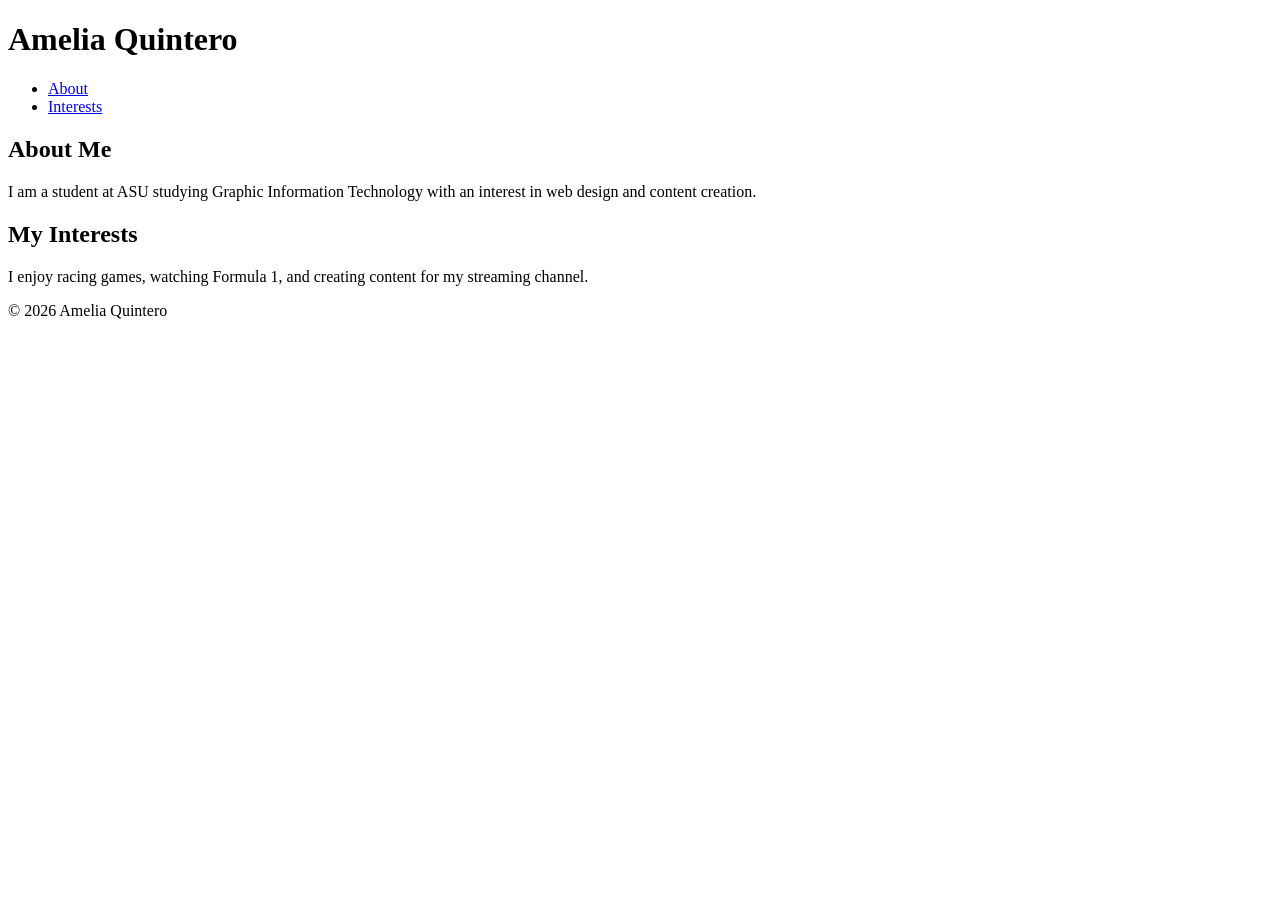
==== index.html @ 93195dd4 "Added semantic HTML and content" ====
<!DOCTYPE html>
<html lang="en">
<head>
    <meta charset="UTF-8">
    <meta name="viewport" content="width=device-width, initial-scale=1.0">
    <link rel="stylesheet" href="style.css" type="text/css">
    <title>Amelia Quintero</title>
</head>
<body>
    <header>
        <h1>Amelia Quintero</h1>
    </header>
    <nav>
        <ul>
          <li><a href="#one">About</a></li>
          <li><a href="#two">Interests</a></li>

        </ul>
    </nav>
    <main>
        <section id="one">
            <h2>About Me</h2>
            <p>I am a student at ASU studying Graphic Information Technology with an interest in web design and content creation.
            </p>
        </section>
        <section id="two">
            <h2>My Interests</h2>
            <p>I enjoy racing games, watching Formula 1, and creating content for my streaming channel.</p>
        </section>
    </main>
    <footer>
      <p>&copy; 2026 Amelia Quintero</p>
    </footer>
</body>
</html>
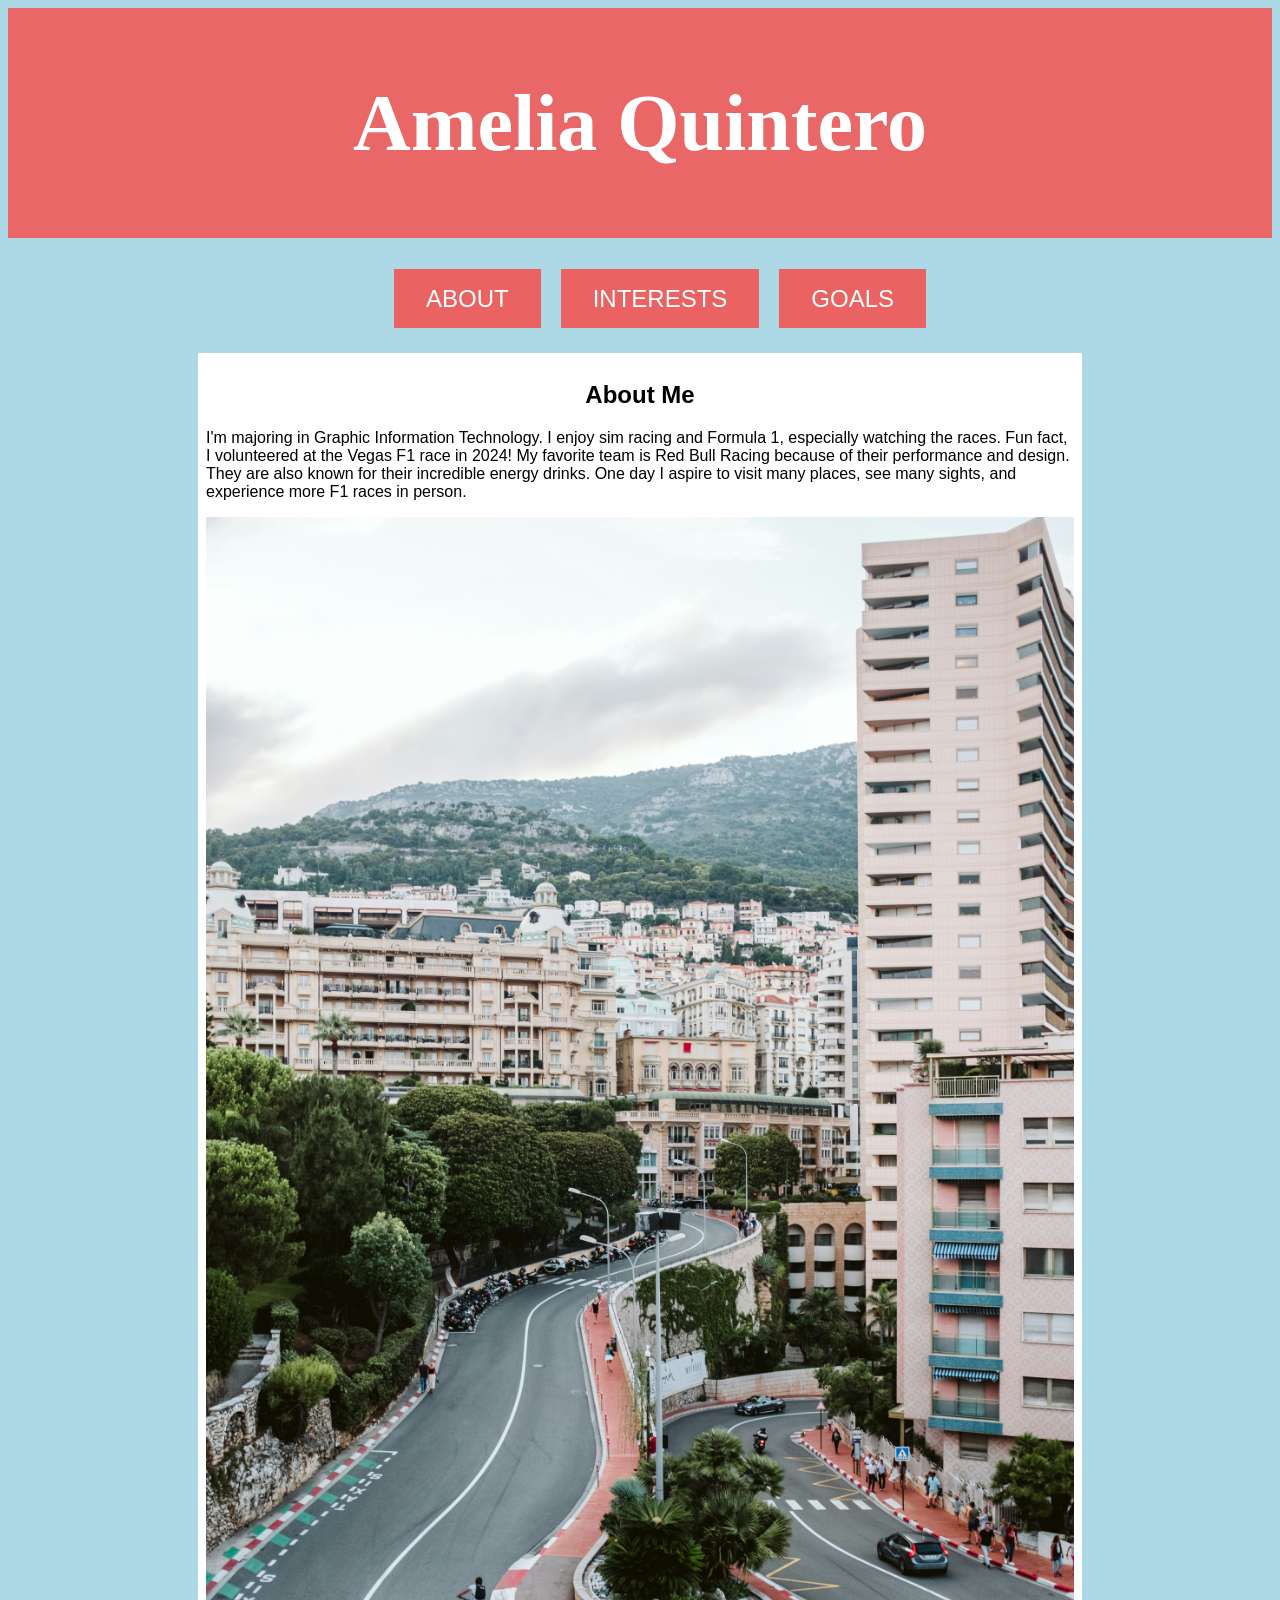
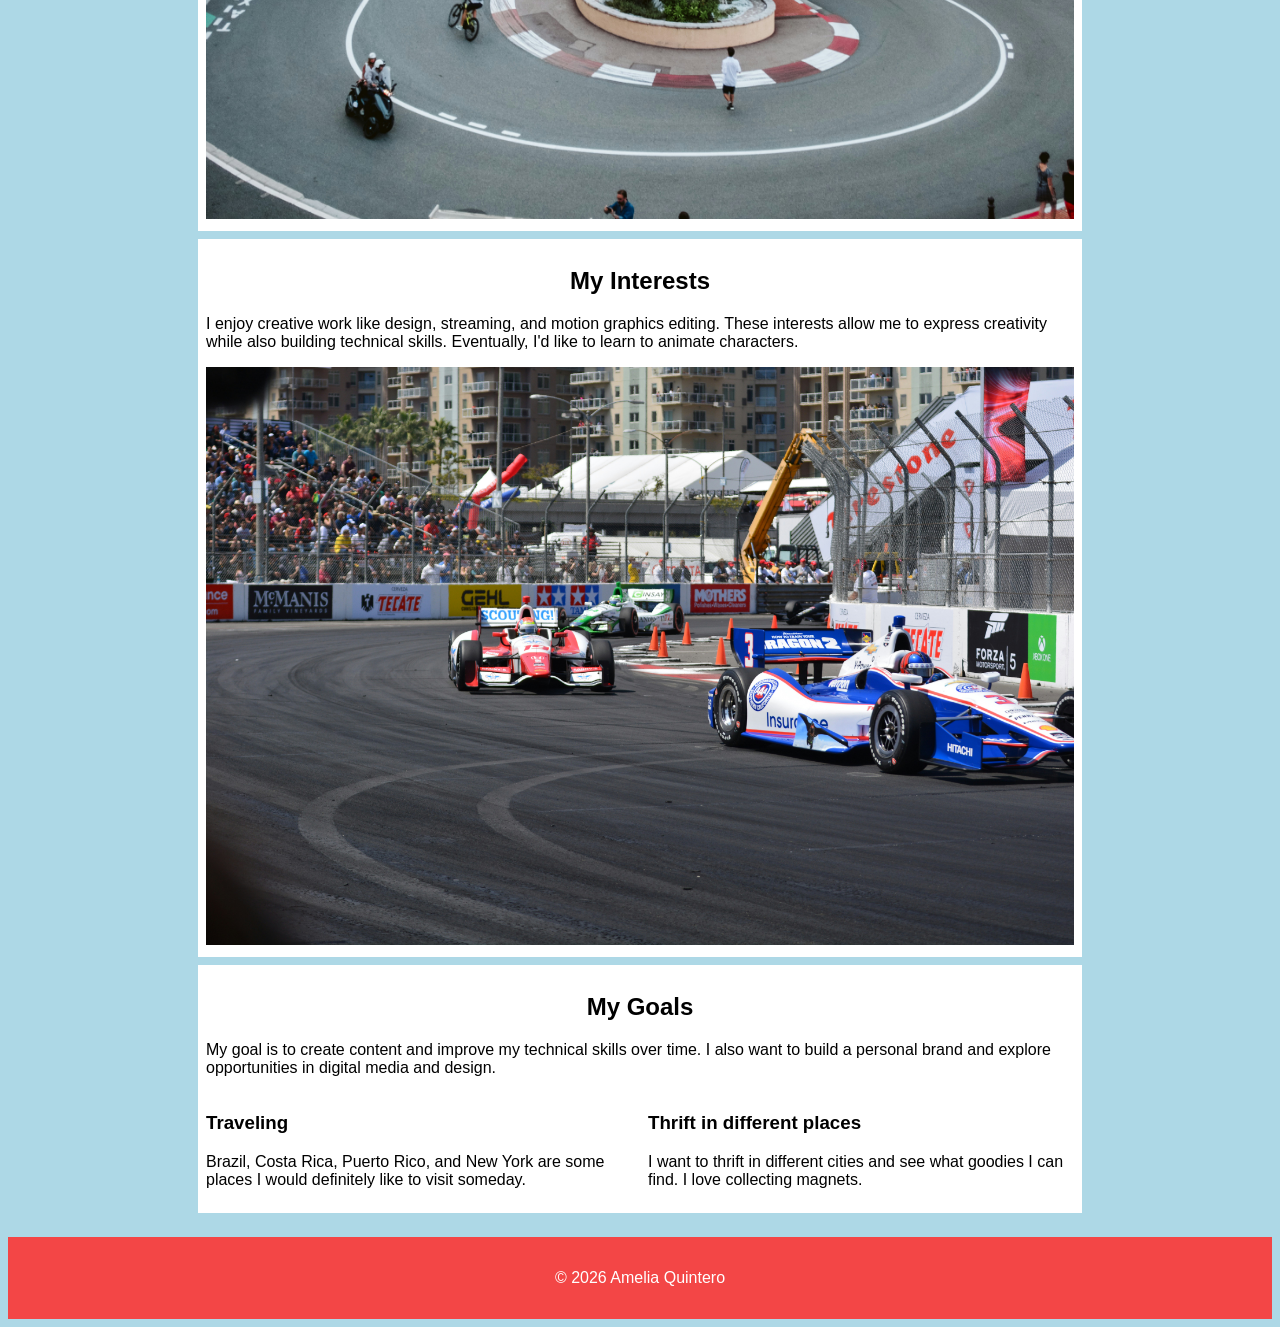
==== commit d912b841: "Final website ready" ====
--- a/index.html
+++ b/index.html
@@ -14,19 +14,40 @@
         <ul>
           <li><a href="#one">About</a></li>
           <li><a href="#two">Interests</a></li>
-
+            <li><a href="#three">Goals</a></li>
         </ul>
     </nav>
     <main>
         <section id="one">
             <h2>About Me</h2>
-            <p>I am a student at ASU studying Graphic Information Technology with an interest in web design and content creation.
-            </p>
+            <p>I'm majoring in Graphic Information Technology.
+      I enjoy sim racing and Formula 1, especially watching the races. Fun fact, I volunteered at the Vegas F1 race in 2024!
+      My favorite team is Red Bull Racing because of their performance and design. They are also known for their incredible energy drinks. One day I aspire to visit many places, see many sights, and experience more F1 races in person.</p>
+                <img src="f1git.jpg" alt="City street circuit with a sharp hairpin turn surrounded by buildings and hills">
         </section>
         <section id="two">
             <h2>My Interests</h2>
-            <p>I enjoy racing games, watching Formula 1, and creating content for my streaming channel.</p>
+            <p> I enjoy creative work like design, streaming, and motion graphics editing. 
+      These interests allow me to express creativity while also building technical skills. Eventually, I'd like to learn to animate characters.</p>
+            <img src="f1.jpg" alt="Open-wheel race cars driving through a street circuit during a race with barriers and spectators nearby">
         </section>
+
+        <section id="three">
+           <h2>My Goals</h2>
+<p>My goal is to create content and improve my technical skills over time. 
+      I also want to build a personal brand and explore opportunities in digital media and design.</p>
+    <div class="card-container">
+      <article class="card">
+        <h3>Traveling</h3>
+        <p>Brazil, Costa Rica, Puerto Rico, and New York are some places I would definitely like to visit someday.</p>
+      </article>
+
+      <article class="card">
+        <h3>Thrift in different places</h3>
+        <p>I want to thrift in different cities and see what goodies I can find. I love collecting magnets.</p>
+      </article>
+    </div>
+</section>
     </main>
     <footer>
       <p>&copy; 2026 Amelia Quintero</p>
--- a/style.css
+++ b/style.css
@@ -0,0 +1,88 @@
+/*CSS written by Amelia Quintero for quintero-4-build project*/
+
+/*Mobile First*/
+body {
+  background-color: lightblue;
+  display: grid;
+  grid-template-columns: 1fr;
+  gap: 1rem;
+  font-family: Trebuchet MS, sans-serif;
+}
+main {
+  max-width: 900px;
+  margin: 0 auto;
+}
+
+h1 {
+  font-family: "Brush Script MT", cursive;
+  font-size: 5rem;
+}
+
+h2 {
+  text-align: center;
+}
+
+header {
+  text-align: center;
+  padding: 1rem;
+  background-color: hsl(0, 75%, 66%);
+  color: white;
+}
+
+nav {
+  margin-top: 15px;
+}
+
+nav ul {
+  display: flex;
+  justify-content: center;
+  gap: 20px;
+  list-style: none;
+}
+
+nav a {
+  text-decoration: none;
+  background-color: #eb6262;
+  padding: 1rem 2rem;
+  color: white;
+  font-size: 1.5rem;
+  text-transform: uppercase;
+}
+
+section {
+  background-color: white;
+  margin: 0.5rem;
+  padding: 0.5rem;
+}
+
+img {
+  max-width: 100%;
+  height: auto;
+}
+
+footer {
+  text-align: center;
+  padding: 1rem;
+  background-color: #f34646;
+  color: white;
+}
+
+.card-container {
+  display: flex;
+  gap: 1rem;
+  flex-wrap: wrap;
+}
+
+.card {
+  flex: 1 1 300px;
+}
+
+@media screen and (min-width: 600px) {
+  body {
+    grid-template-columns: 1fr;
+  }
+
+  .card-container {
+    flex-direction: row;
+  }
+}
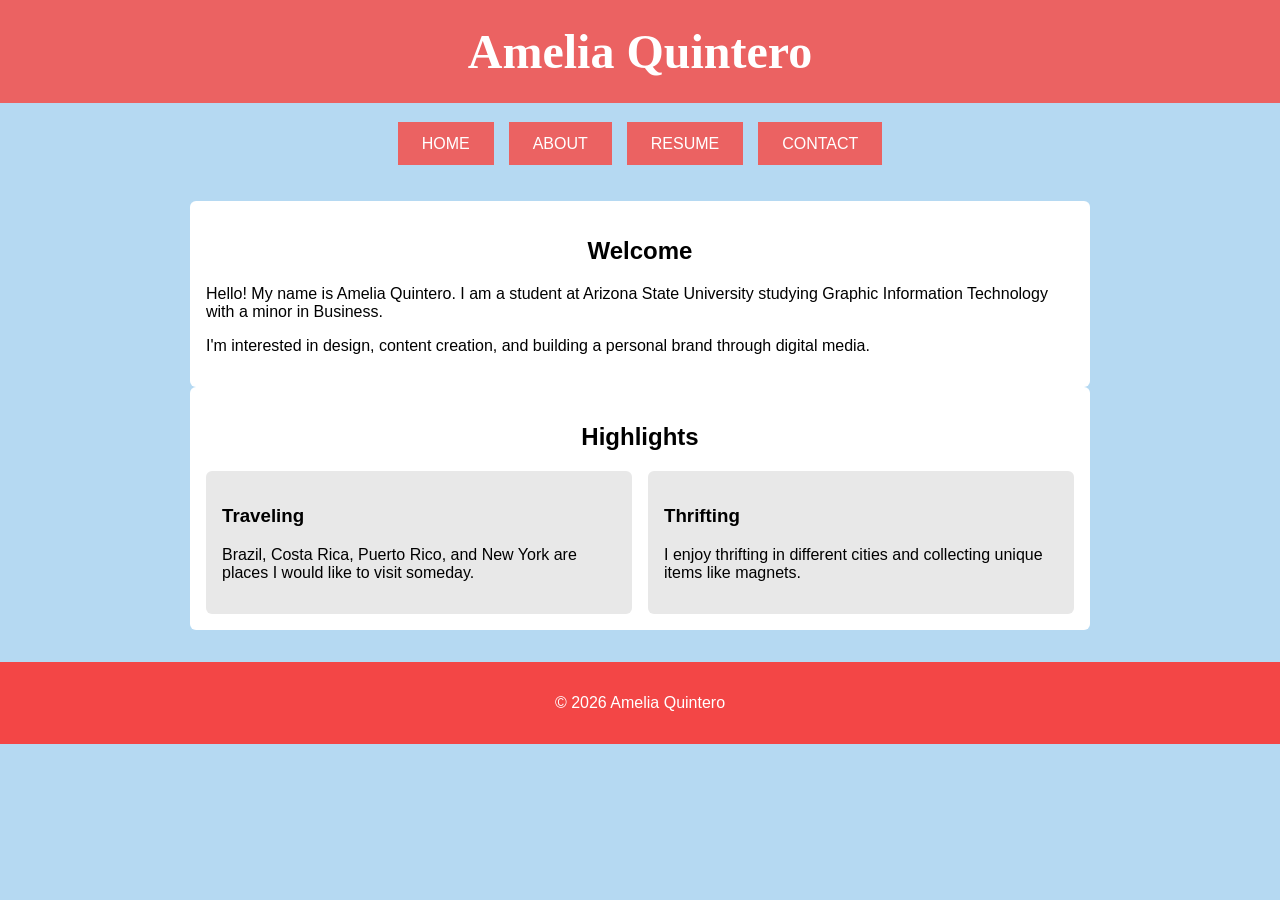
==== commit 94b7c043: "Final portfolio build" ====
--- a/index.html
+++ b/index.html
@@ -3,54 +3,46 @@
 <head>
     <meta charset="UTF-8">
     <meta name="viewport" content="width=device-width, initial-scale=1.0">
-    <link rel="stylesheet" href="style.css" type="text/css">
+    <link rel="stylesheet" href="style.css">
     <title>Amelia Quintero</title>
 </head>
 <body>
-    <header>
-        <h1>Amelia Quintero</h1>
-    </header>
-    <nav>
-        <ul>
-          <li><a href="#one">About</a></li>
-          <li><a href="#two">Interests</a></li>
-            <li><a href="#three">Goals</a></li>
-        </ul>
-    </nav>
-    <main>
-        <section id="one">
-            <h2>About Me</h2>
-            <p>I'm majoring in Graphic Information Technology.
-      I enjoy sim racing and Formula 1, especially watching the races. Fun fact, I volunteered at the Vegas F1 race in 2024!
-      My favorite team is Red Bull Racing because of their performance and design. They are also known for their incredible energy drinks. One day I aspire to visit many places, see many sights, and experience more F1 races in person.</p>
-                <img src="f1git.jpg" alt="City street circuit with a sharp hairpin turn surrounded by buildings and hills">
-        </section>
-        <section id="two">
-            <h2>My Interests</h2>
-            <p> I enjoy creative work like design, streaming, and motion graphics editing. 
-      These interests allow me to express creativity while also building technical skills. Eventually, I'd like to learn to animate characters.</p>
-            <img src="f1.jpg" alt="Open-wheel race cars driving through a street circuit during a race with barriers and spectators nearby">
-        </section>
+<header>
+    <h1>Amelia Quintero</h1>
+</header>
+<nav>
+  <ul>
+    <li><a href="index.html">Home</a></li>
+    <li><a href="about.html">About</a></li>
+    <li><a href="resume.html">Resume</a></li>
+    <li><a href="contact.html">Contact</a></li>
+  </ul>
+</nav>
 
-        <section id="three">
-           <h2>My Goals</h2>
-<p>My goal is to create content and improve my technical skills over time. 
-      I also want to build a personal brand and explore opportunities in digital media and design.</p>
-    <div class="card-container">
-      <article class="card">
-        <h3>Traveling</h3>
-        <p>Brazil, Costa Rica, Puerto Rico, and New York are some places I would definitely like to visit someday.</p>
-      </article>
+<main>
+    <section>
+        <h2>Welcome</h2>
+        <p>Hello! My name is Amelia Quintero. I am a student at Arizona State University studying Graphic Information Technology with a minor in Business.</p>
+        <p>I'm interested in design, content creation, and building a personal brand through digital media.</p>
+    </section>
 
-      <article class="card">
-        <h3>Thrift in different places</h3>
-        <p>I want to thrift in different cities and see what goodies I can find. I love collecting magnets.</p>
-      </article>
-    </div>
-</section>
-    </main>
-    <footer>
-      <p>&copy; 2026 Amelia Quintero</p>
-    </footer>
+    <section>
+        <h2>Highlights</h2>
+        <div class="card-container">
+            <article class="card">
+                <h3>Traveling</h3>
+                <p>Brazil, Costa Rica, Puerto Rico, and New York are places I would like to visit someday.</p>
+            </article>
+
+            <article class="card">
+                <h3>Thrifting</h3>
+                <p>I enjoy thrifting in different cities and collecting unique items like magnets.</p>
+            </article>
+        </div>
+    </section>
+</main>
+<footer>
+  <p>&copy; 2026 Amelia Quintero</p>
+</footer>
 </body>
 </html>
--- a/style.css
+++ b/style.css
@@ -1,65 +1,97 @@
-/*CSS written by Amelia Quintero for quintero-4-build project*/
+/* CSS by Amelia Quintero */
 
-/*Mobile First*/
+/* MOBILE FIRST */
 body {
-  background-color: lightblue;
+  background-color: #B5D9F2;
   display: grid;
   grid-template-columns: 1fr;
   gap: 1rem;
+  margin: 0;
   font-family: Trebuchet MS, sans-serif;
 }
+
+/* MAIN LAYOUT (fixes zoom issue) */
 main {
   max-width: 900px;
+  width: 100%;
   margin: 0 auto;
+  padding: 1rem;
+}
+
+/* HEADER */
+header {
+  text-align: center;
+  padding: 1.5rem;
+  background-color: #eb6262;
+  color: white;
 }
 
 h1 {
   font-family: "Brush Script MT", cursive;
-  font-size: 5rem;
+  font-size: 3rem;
+  margin: 0;
 }
 
 h2 {
   text-align: center;
 }
 
-header {
-  text-align: center;
-  padding: 1rem;
-  background-color: hsl(0, 75%, 66%);
-  color: white;
-}
-
-nav {
-  margin-top: 15px;
-}
-
+/* NAVIGATION */
 nav ul {
   display: flex;
   justify-content: center;
-  gap: 20px;
+  gap: 15px;
   list-style: none;
+  padding: 0;
+  margin: 1rem 0;
 }
 
 nav a {
   text-decoration: none;
   background-color: #eb6262;
-  padding: 1rem 2rem;
+  padding: 0.8rem 1.5rem;
   color: white;
-  font-size: 1.5rem;
+  font-size: 1rem;
   text-transform: uppercase;
+  transition: 0.2s ease;
 }
 
+nav a:hover {
+  background-color: #c94d4d;
+}
+
+/* SECTIONS */
 section {
   background-color: white;
-  margin: 0.5rem;
-  padding: 0.5rem;
+  padding: 1rem;
+  border-radius: 6px;
+  max-width: 900px;
+  margin: 0 auto;
 }
 
+/* IMAGES */
 img {
   max-width: 100%;
   height: auto;
 }
 
+/* CARDS */
+.card-container {
+  display: flex;
+  flex-direction: column;
+  gap: 1rem;
+  align-items: center;
+}
+
+.card {
+  background-color: #E8E8E8;
+  padding: 1rem;
+  width: 100%;
+  max-width: 400px;
+  border-radius: 6px;
+}
+
+/* FOOTER */
 footer {
   text-align: center;
   padding: 1rem;
@@ -67,22 +99,10 @@
   color: white;
 }
 
-.card-container {
-  display: flex;
-  gap: 1rem;
-  flex-wrap: wrap;
-}
-
-.card {
-  flex: 1 1 300px;
-}
-
-@media screen and (min-width: 600px) {
-  body {
-    grid-template-columns: 1fr;
-  }
-
+/* MEDIA QUERY */
+@media (min-width: 768px) {
   .card-container {
     flex-direction: row;
+    justify-content: center;
   }
 }
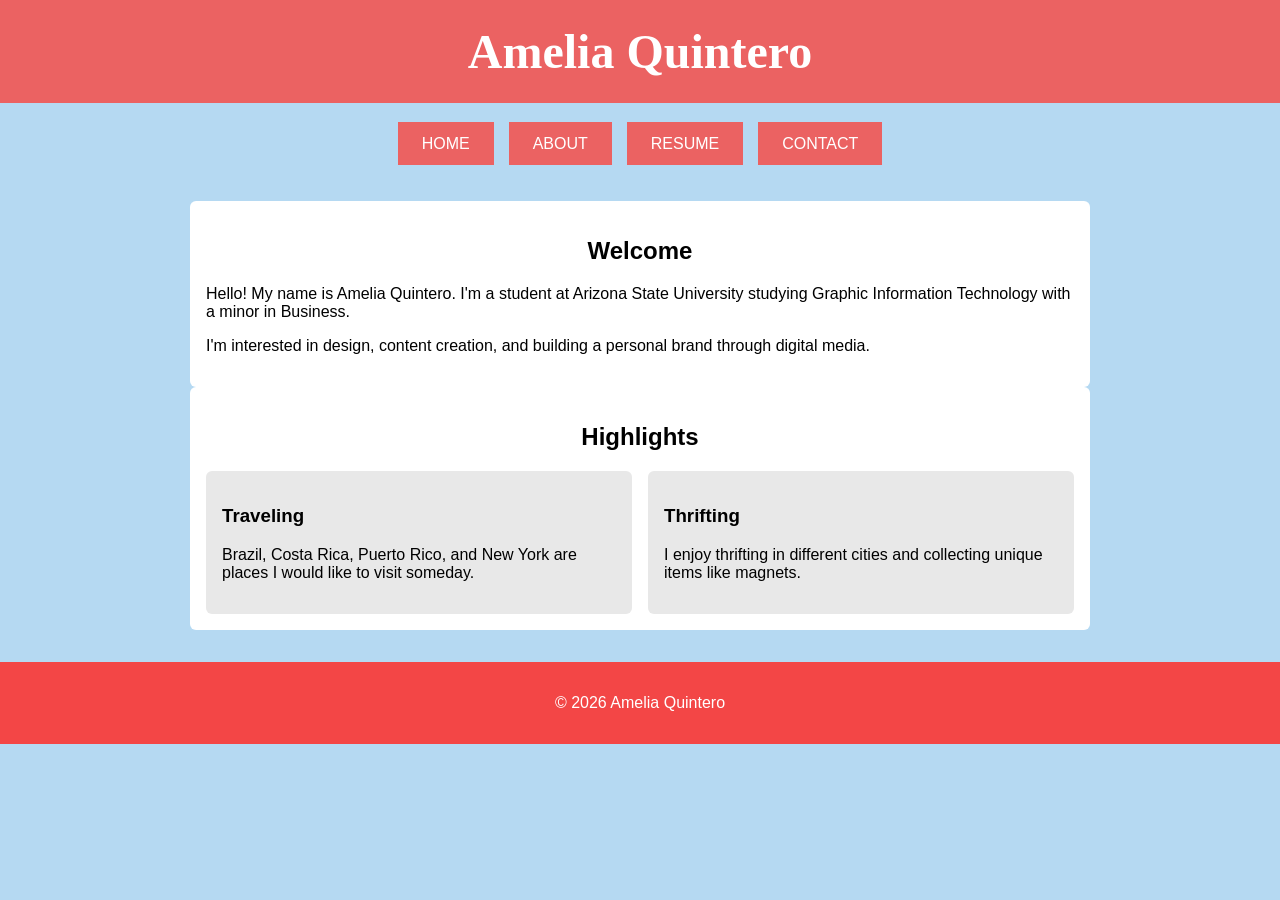
==== commit 03646539: "updated about me section" ====
--- a/index.html
+++ b/index.html
@@ -22,7 +22,7 @@
 <main>
     <section>
         <h2>Welcome</h2>
-        <p>Hello! My name is Amelia Quintero. I am a student at Arizona State University studying Graphic Information Technology with a minor in Business.</p>
+        <p>Hello! My name is Amelia Quintero. I'm a student at Arizona State University studying Graphic Information Technology with a minor in Business.</p>
         <p>I'm interested in design, content creation, and building a personal brand through digital media.</p>
     </section>
 
